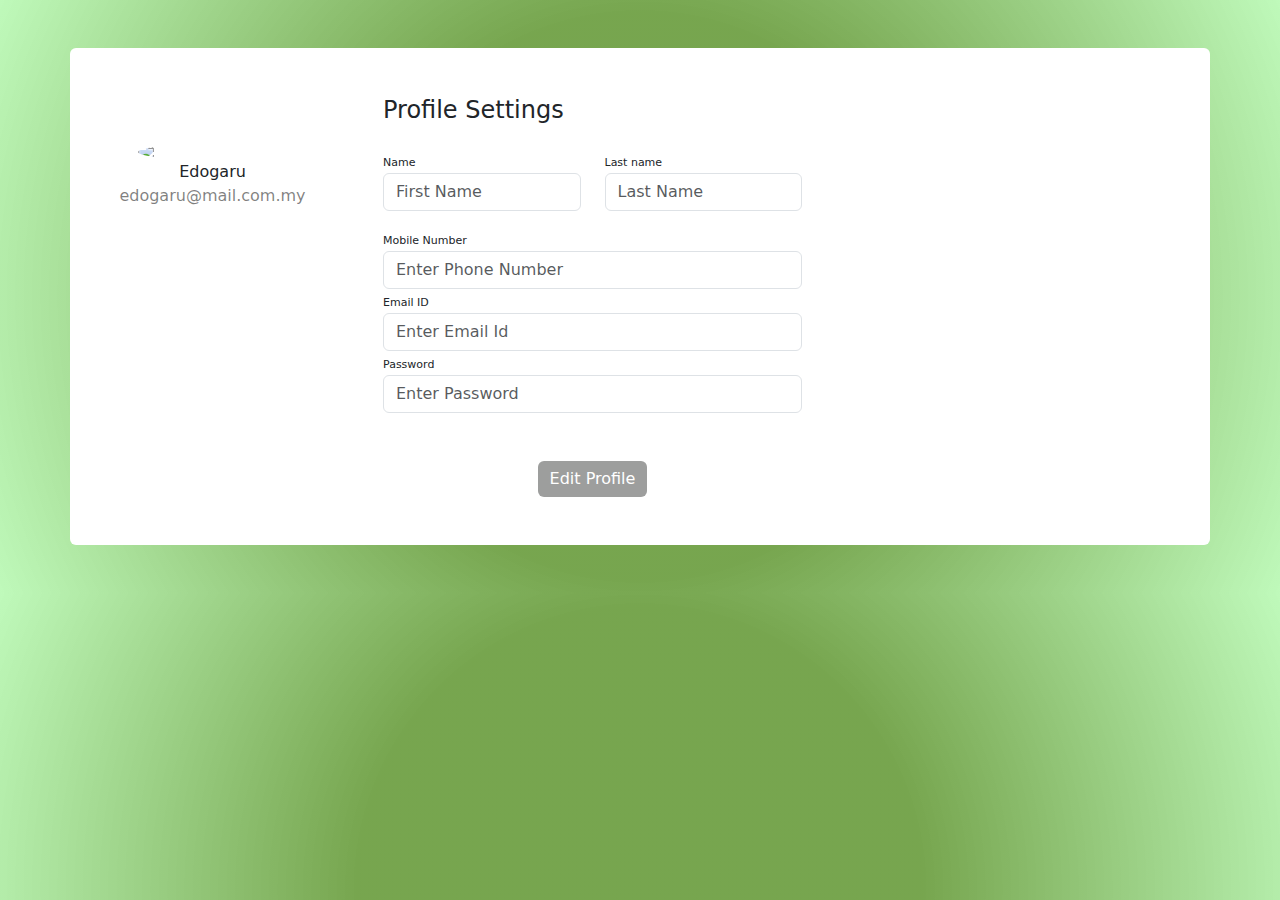
==== profile.html @ ccf1eac1 "init project" ====
<!DOCTYPE html>
<html lang="en">
<head>
    <meta charset="UTF-8">
    <meta name="viewport" content="width=device-width, initial-scale=1.0">
   <link rel="stylesheet" href="https://cdn.jsdelivr.net/npm/bootstrap@5.0.0-alpha1/dist/js/bootstrap.bundle.min.js">
    <link rel="stylesheet" href="https://cdnjs.cloudflare.com/ajax/libs/jquery/3.2.1/jquery.min.js">
   <link rel="stylesheet" href="https://cdn.jsdelivr.net/npm/bootstrap@5.0.0-alpha1/dist/css/bootstrap.min.css">
    <link rel="stylesheet" href="./profile.css">
    <title>My profile</title>
</head>
<body>
    <div class="container rounded bg-white mt-5 mb-5">
        <div class="row">
            <div class="col-md-3 border-right">
                <div class="d-flex flex-column align-items-center text-center p-3 py-5"><img class="rounded-circle mt-5" width="150px" src="https://st3.depositphotos.com/15648834/17930/v/600/depositphotos_179308454-stock-illustration-unknown-person-silhouette-glasses-profile.jpg"><span class="font-weight-bold">Edogaru</span><span class="text-black-50">edogaru@mail.com.my</span><span> </span></div>
            </div>
            <div class="col-md-5 border-right">
                <div class="p-3 py-5">
                    <div class="d-flex justify-content-between align-items-center mb-3">
                        <h4 class="text-right">Profile Settings</h4>
                    </div>
                    <div class="row mt-2">
                        <div class="col-md-6"><label class="labels">Name</label><input type="text" class="form-control" placeholder="First Name" value=""></div>
                        <div class="col-md-6"><label class="labels">Last name</label><input type="text" class="form-control" value="" placeholder="Last Name"></div>
                    </div>
                    <div class="row mt-3">
                        <div class="col-md-12"><label class="labels">Mobile Number</label><input type="text" class="form-control" placeholder="Enter Phone Number" value=""></div>
                       
                        <div class="col-md-12"><label class="labels">Email ID</label><input type="text" class="form-control" placeholder="Enter Email Id" value=""></div>
                        <div class="col-md-12"><label class="labels">Password</label><input type="text" class="form-control" placeholder="Enter Password" value=""></div>
                    </div>
                    <div class="mt-5 text-center"><button class="btn btn-primary profile-button" type="button">Edit Profile</button></div>
                </div>
            </div>
         
    </div>
    </div>
    </div>
        
</body>
</html>
---- profile.css ----
body {
    background: rgb(32, 135, 1);
    background: radial-gradient(
      circle,
      rgba(59, 126, 1, 0.695) 40%,
      rgba(127, 244, 118, 0.499124649859944) 100%,
      rgba(138, 246, 152, 0.11537114845938379) 100%
    
    );
}

.form-control:focus {
    box-shadow: none;
    border-color: rgb(62, 249, 84);
}

.profile-button {
    background: rgb(157, 158, 157);
    box-shadow: none;
    border: none
}

.profile-button:hover {
    background: rgb(62, 249, 84);
}

.profile-button:focus {
    background:rgb(62, 249, 84);
    box-shadow: none
}

.profile-button:active {
    background: rgb(62, 249, 84);
    box-shadow: none
}

.back:hover {
    color: rgb(62, 249, 84);
    cursor: pointer
}

.labels {
    font-size: 11px
}

.add-experience:hover {
    background:rgb(62, 249, 84);
    color: #fff;
    cursor: pointer;
    border: solid 1px rgb(62, 249, 84);
}
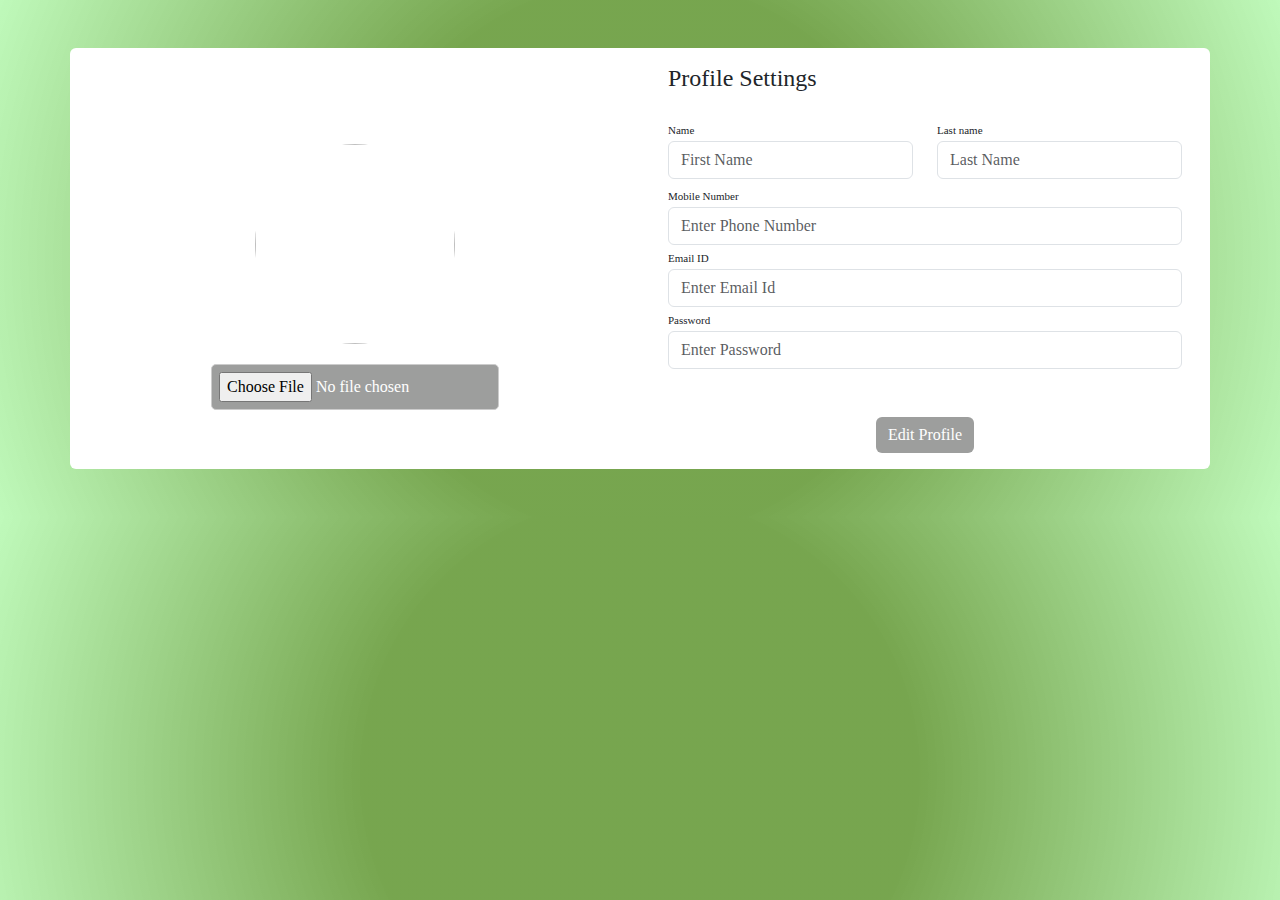
==== commit be66f29f: "Add files via upload" ====
--- a/profile.html
+++ b/profile.html
@@ -1,42 +1,47 @@
-<!DOCTYPE html>
-<html lang="en">
-<head>
-    <meta charset="UTF-8">
-    <meta name="viewport" content="width=device-width, initial-scale=1.0">
-   <link rel="stylesheet" href="https://cdn.jsdelivr.net/npm/bootstrap@5.0.0-alpha1/dist/js/bootstrap.bundle.min.js">
-    <link rel="stylesheet" href="https://cdnjs.cloudflare.com/ajax/libs/jquery/3.2.1/jquery.min.js">
-   <link rel="stylesheet" href="https://cdn.jsdelivr.net/npm/bootstrap@5.0.0-alpha1/dist/css/bootstrap.min.css">
-    <link rel="stylesheet" href="./profile.css">
-    <title>My profile</title>
-</head>
-<body>
-    <div class="container rounded bg-white mt-5 mb-5">
-        <div class="row">
-            <div class="col-md-3 border-right">
-                <div class="d-flex flex-column align-items-center text-center p-3 py-5"><img class="rounded-circle mt-5" width="150px" src="https://st3.depositphotos.com/15648834/17930/v/600/depositphotos_179308454-stock-illustration-unknown-person-silhouette-glasses-profile.jpg"><span class="font-weight-bold">Edogaru</span><span class="text-black-50">edogaru@mail.com.my</span><span> </span></div>
-            </div>
-            <div class="col-md-5 border-right">
-                <div class="p-3 py-5">
-                    <div class="d-flex justify-content-between align-items-center mb-3">
-                        <h4 class="text-right">Profile Settings</h4>
-                    </div>
-                    <div class="row mt-2">
-                        <div class="col-md-6"><label class="labels">Name</label><input type="text" class="form-control" placeholder="First Name" value=""></div>
-                        <div class="col-md-6"><label class="labels">Last name</label><input type="text" class="form-control" value="" placeholder="Last Name"></div>
-                    </div>
-                    <div class="row mt-3">
-                        <div class="col-md-12"><label class="labels">Mobile Number</label><input type="text" class="form-control" placeholder="Enter Phone Number" value=""></div>
-                       
-                        <div class="col-md-12"><label class="labels">Email ID</label><input type="text" class="form-control" placeholder="Enter Email Id" value=""></div>
-                        <div class="col-md-12"><label class="labels">Password</label><input type="text" class="form-control" placeholder="Enter Password" value=""></div>
-                    </div>
-                    <div class="mt-5 text-center"><button class="btn btn-primary profile-button" type="button">Edit Profile</button></div>
-                </div>
-            </div>
-         
-    </div>
-    </div>
-    </div>
-        
-</body>
+<!DOCTYPE html>
+<html lang="en">
+<head>
+    <meta charset="UTF-8">
+    <meta name="viewport" content="width=device-width, initial-scale=1.0">
+   <link rel="stylesheet" href="https://cdn.jsdelivr.net/npm/bootstrap@5.0.0-alpha1/dist/js/bootstrap.bundle.min.js">
+    <link rel="stylesheet" href="https://cdnjs.cloudflare.com/ajax/libs/jquery/3.2.1/jquery.min.js">
+   <link rel="stylesheet" href="https://cdn.jsdelivr.net/npm/bootstrap@5.0.0-alpha1/dist/css/bootstrap.min.css">
+    <link rel="stylesheet" href="./profile.css">
+    <title>My profile</title>
+</head>
+<body>
+    <div class="container rounded bg-white my-5">
+        <div class="row">
+            <div class="col-md-6 border-right">
+                
+                <div class="d-flex flex-column align-items-center text-center p-3 py-5" id="imageContainer">
+                    <img class="rounded-circle mt-5" id="selectedImage" width="150px" src="">
+                    <input type="file" id="photoInput" >
+                </div>
+            </div>
+            <div class="col-md-6 ">
+                <div class="p-3 py-10 " >
+                    <div class="d-flex justify-content-between align-items-center mb-3">
+                        <h4 class="text-right">Profile Settings</h4>
+                    </div>
+                    <div class="row mt-2">
+                        <div class="col-md-6"><label class="labels">Name</label><input type="text" class="form-control" id="name"  placeholder="First Name" value=""></div>
+                        <div class="col-md-6"><label class="labels">Last name</label><input type="text" class="form-control" id="lastName" value="" placeholder="Last Name"></div>
+                    </div>
+                    <div class="row mt-1">
+                        <div class="col-md-12"><label class="labels">Mobile Number</label><input type="text" class="form-control" id="mobileNumbre" placeholder="Enter Phone Number" value=""></div>
+                       
+                        <div class="col-md-12"><label class="labels">Email ID</label><input type="text" class="form-control" id="email" placeholder="Enter Email Id" value=""></div>
+                        <div class="col-md-12"><label class="labels">Password</label><input type="text" class="form-control" id="password" placeholder="Enter Password" value=""></div>
+                    </div>
+                    <div class="mt-5 text-center"><button class="btn btn-primary profile-button" type="button">Edit Profile</button></div>
+                </div>
+            </div>
+         
+    </div>
+    </div>
+    </div>
+    <script src="./profile.js"></script>
+
+</body>
 </html>--- a/profile.css
+++ b/profile.css
@@ -1,51 +1,72 @@
-body {
-    background: rgb(32, 135, 1);
-    background: radial-gradient(
-      circle,
-      rgba(59, 126, 1, 0.695) 40%,
-      rgba(127, 244, 118, 0.499124649859944) 100%,
-      rgba(138, 246, 152, 0.11537114845938379) 100%
-    
-    );
-}
-
-.form-control:focus {
-    box-shadow: none;
-    border-color: rgb(62, 249, 84);
-}
-
-.profile-button {
-    background: rgb(157, 158, 157);
-    box-shadow: none;
-    border: none
-}
-
-.profile-button:hover {
-    background: rgb(62, 249, 84);
-}
-
-.profile-button:focus {
-    background:rgb(62, 249, 84);
-    box-shadow: none
-}
-
-.profile-button:active {
-    background: rgb(62, 249, 84);
-    box-shadow: none
-}
-
-.back:hover {
-    color: rgb(62, 249, 84);
-    cursor: pointer
-}
-
-.labels {
-    font-size: 11px
-}
-
-.add-experience:hover {
-    background:rgb(62, 249, 84);
-    color: #fff;
-    cursor: pointer;
-    border: solid 1px rgb(62, 249, 84);
-}
+body {
+  background: rgb(32, 135, 1);
+  background: radial-gradient(
+    circle,
+    rgba(59, 126, 1, 0.695) 40%,
+    rgba(127, 244, 118, 0.499124649859944) 100%,
+    rgba(138, 246, 152, 0.11537114845938379) 100%
+  );
+  font-family:Abel;
+}
+
+.form-control:focus {
+  box-shadow: none;
+  border-color: rgb(62, 249, 84);
+}
+
+.profile-button {
+  background: rgb(157, 158, 157);
+  box-shadow: none;
+  border: none;
+}
+
+.profile-button:hover {
+  background: rgb(62, 249, 84);
+}
+
+.profile-button:focus {
+  background: rgb(62, 249, 84);
+  box-shadow: none;
+}
+
+.profile-button:active {
+  background: rgb(62, 249, 84);
+  box-shadow: none;
+}
+
+.back:hover {
+  color: rgb(62, 249, 84);
+  cursor: pointer;
+}
+
+.labels {
+  font-size: 11px;
+}
+
+.add-experience:hover {
+  background: rgb(62, 249, 84);
+  color: #fff;
+  cursor: pointer;
+  border: solid 1px rgb(62, 249, 84);
+}
+#selectedImage{
+  display: flex;
+    width: 200px;
+    height: 200px;
+    margin-bottom: 20px;
+    align-items: center;
+    align-content: center;
+    border-radius: 50%;
+   
+}
+input[type="file"] {
+  background: rgb(157, 158, 157);
+  color: #fff;
+  border: 1px solid #ccc;
+  padding: 7px;
+  border-radius: 5px;
+  cursor: pointer;
+}
+#photoInput:hover{
+  background: rgb(62, 249, 84);
+}